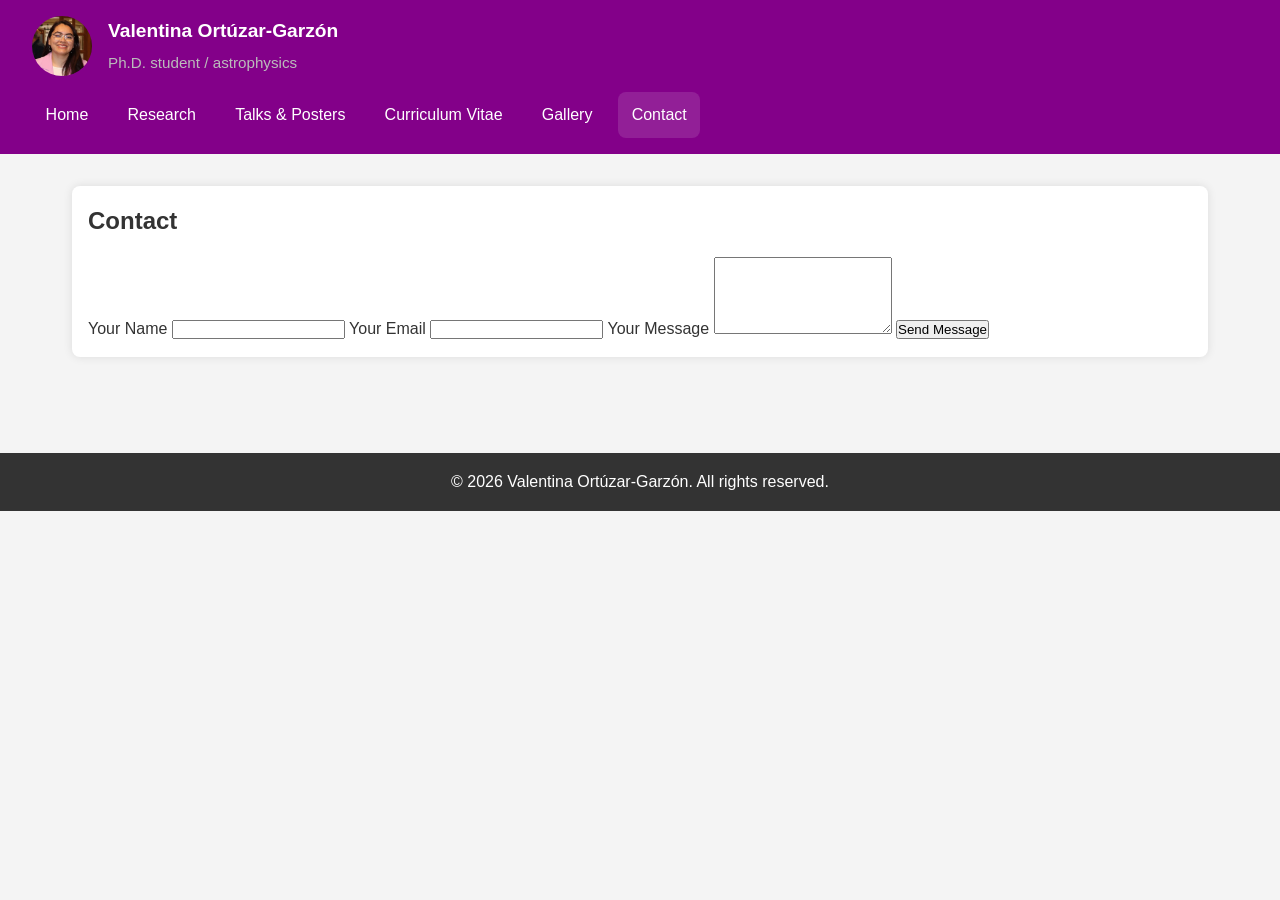
==== contact.html @ 6e051f51 "Update website content" ====
<!DOCTYPE html>
<html lang="en">
<head>
    <meta charset="UTF-8">
    <meta name="viewport" content="width=device-width, initial-scale=1.0">
    <title>Contact - Valentina Ortúzar-Garzón</title>
    <link rel="stylesheet" href="styles.css">
</head>
<body>
    <header>
        <div class="header-content">
            <img src="images/profile.jpeg" alt="Profile Image" class="profile-img">
            <div>
                <h1>Valentina Ortúzar-Garzón</h1>
                <p>Ph.D. student / astrophysics</p>
            </div>
        </div>
        <nav>
            <ul>
                <li><a href="index.html">Home</a></li>
                <li><a href="research.html">Research</a></li>
                <li><a href="talks_and_posters.html">Talks & Posters</a></li>
                <li><a href="resume.html">Curriculum Vitae</a></li>
                <li><a href="gallery.html">Gallery</a></li>
                <li><a href="contact.html" class="active">Contact</a></li>
            </ul>
        </nav>
    </header>
    <main>
        <section>
            <h2>Contact</h2>
            <form class="contact-form" action="https://formspree.io/f/movkngzr" method="POST">
                <label for="name">Your Name</label>
                <input type="text" name="name" id="name" required>

                <label for="email">Your Email</label>
                <input type="email" name="_replyto" id="email" required>

                <label for="message">Your Message</label>
                <textarea name="message" id="message" rows="5" required></textarea>

                <button type="submit">Send Message</button>
            </form>
        </section>
    </main>
    <footer>
        <p>&copy; 2026 Valentina Ortúzar-Garzón. All rights reserved.</p>
    </footer>
</body>
</html>
---- styles.css ----
/* Basic reset */
* {
    margin: 0;
    padding: 0;
    box-sizing: border-box;
}

/* Body and general styles */

body {
    font-family: Arial, sans-serif;
    line-height: 1.6;
    color: #333;
    background-color: #f4f4f4;
    scroll-behavior: smooth;
}

header {
    background-color: #830089;
    color: #fff;
    padding: 1rem 2rem;
}

.header-content {
    display: flex;
    align-items: center;
    gap: 1rem;
    margin-bottom: 1rem;
}

.header-content img {
    width: 60px;
    height: 60px;
    border-radius: 50%;
    object-fit: cover;
}

.header-content h1 {
    margin: 0;
    font-size: 1.2rem;
}

.header-content p {
    margin: 0.25rem 0 0;
    color: #bbb;
    font-size: 0.95rem;
}

nav ul {
    list-style: none;
    display: flex;
    flex-wrap: wrap;
    gap: 0.75rem;
    padding: 0;
    margin: 0;
}

nav li {
    margin: 0;
}

nav a {
    color: #fff;
    text-decoration: none;
    display: inline-block;
    padding: 0.65rem 0.85rem;
    border-radius: 8px;
    transition: background-color 0.2s;
}

nav a:hover,
nav a.active {
    background-color: rgba(255, 255, 255, 0.12);
}

main {
    max-width: 1200px;
    margin: 0 auto;
    padding: 2rem;
}

section {
    margin-bottom: 2rem;
    padding: 1rem;
    background-color: #fff;
    border-radius: 8px;
    box-shadow: 0 0 10px rgba(0,0,0,0.1);
}

section h2 {
    margin-bottom: 1rem;
    color: #333;
}

section p {
    line-height: 1.8;
    text-align: justify;
    margin-bottom: 1rem;
}

.section-image {
    width: 100%;
    max-width: 500px;
    height: auto;
    border-radius: 8px;
    display: block;
    margin: 1rem auto 0;
}

/* Gallery */
.gallery {
    display: flex;
    flex-wrap: wrap;
    gap: 1rem;
}

.gallery img {
    width: 300px;
    height: 300px;
    object-fit: cover;
    border-radius: 4px;
}

.talk-list {
    list-style: none;
    padding: 0;
    margin: 0;
}

.talk-list li {
    display: flex;
    align-items: center;
    gap: 1rem;
    margin-bottom: 1rem;
}

.talk-list img {
    width: 80px;
    height: 80px;
    object-fit: cover;
    border-radius: 8px;
    flex-shrink: 0;
}

.talk-info a {
    font-weight: bold;
    color: #333;
    text-decoration: none;
}

.talk-info a:hover {
    text-decoration: underline;
}

.talk-info span {
    display: block;
    color: #555;
    margin-top: 0.25rem;
}

/* Footer */
footer {
    background-color: #333;
    color: #fff;
    text-align: center;
    padding: 1rem;
    margin-top: 2rem;
}

/* Responsive design */
@media (max-width: 900px) {
    body {
        flex-direction: column;
    }

    .sidebar {
        position: relative;
        width: 100%;
        height: auto;
        padding: 1.5rem;
    }

    .sidebar-brand {
        justify-content: center;
        text-align: center;
    }

    .sidebar nav ul {
        display: flex;
        flex-wrap: wrap;
        justify-content: center;
        gap: 0.5rem;
    }

    .sidebar nav li {
        margin-bottom: 0;
    }

    main {
        margin-left: 0;
        width: 100%;
        padding: 1.5rem;
    }

    .profile-img {
        width: 60px;
        height: 60px;
    }

    .gallery {
        justify-content: center;
    }

    .gallery img {
        width: 100%;
        max-width: 300px;
        height: 300px;
    }
}

#contact .contact-form {
    background: #ffffff;
    padding: 20px;
    border-radius: 12px;
    box-shadow: 0 0 10px rgba(0,0,0,0.1);
    width: 100%;
    max-width: 500px;
    margin: 0 auto;
}

#contact .contact-form label {
    display: block;
    margin-top: 1rem;
    font-weight: bold;
    color: #333;
}

#contact .contact-form input,
#contact .contact-form textarea,
#contact .contact-form button {
    width: 100%;
    padding: 10px;
    margin-top: 10px;
    border-radius: 8px;
    border: 1px solid #ccc;
    font-size: 16px;
}

#contact .contact-form button {
    background-color: #9C02A8;
    color: white;
    border: none;
    cursor: pointer;
}

#contact .contact-form button:hover {
    background-color: #7b0285;
}
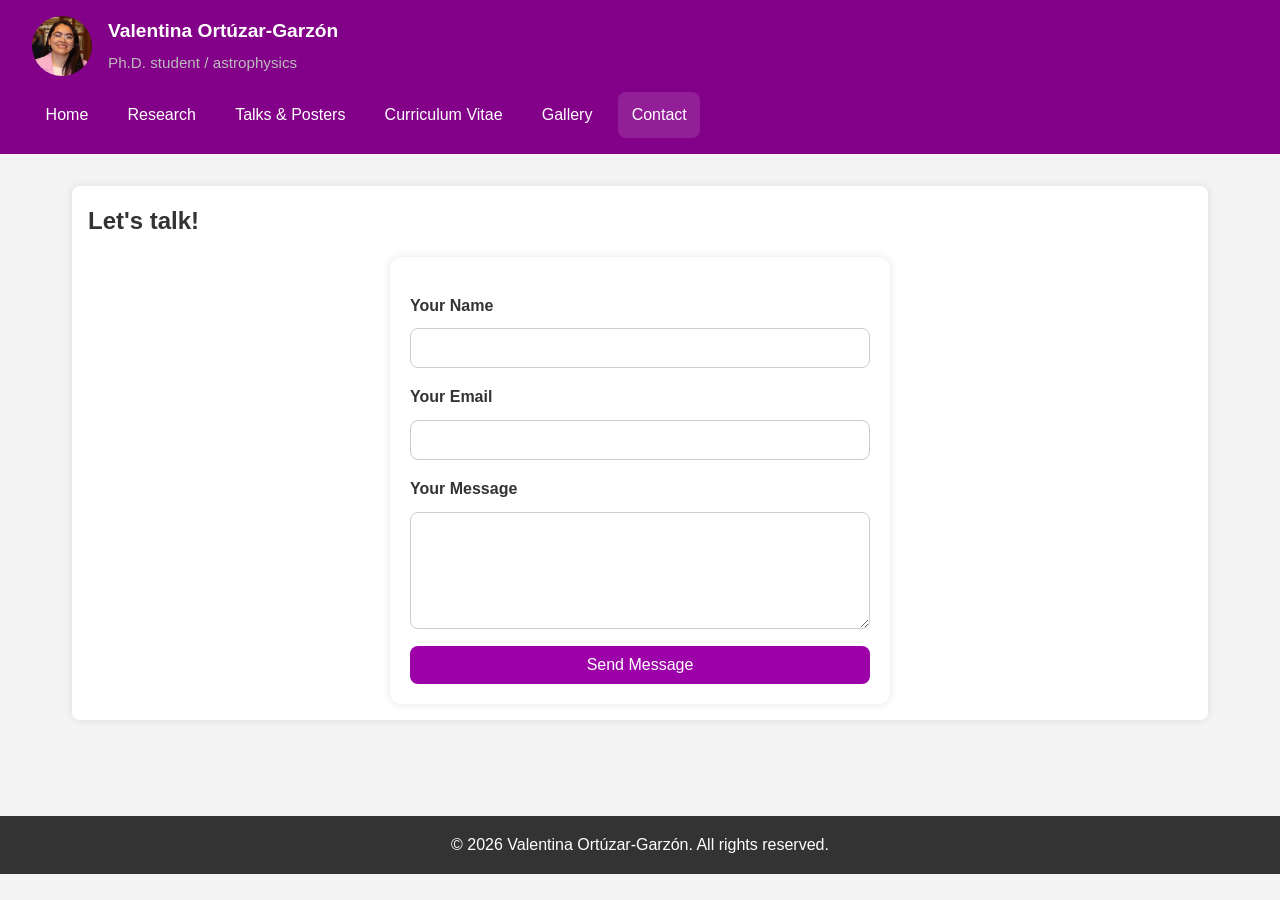
==== commit 3e67e0e6: "Update website content" ====
--- a/contact.html
+++ b/contact.html
@@ -26,9 +26,9 @@
             </ul>
         </nav>
     </header>
-    <main>
+    <main id="contact">
         <section>
-            <h2>Contact</h2>
+            <h2>Let's talk!</h2>
             <form class="contact-form" action="https://formspree.io/f/movkngzr" method="POST">
                 <label for="name">Your Name</label>
                 <input type="text" name="name" id="name" required>
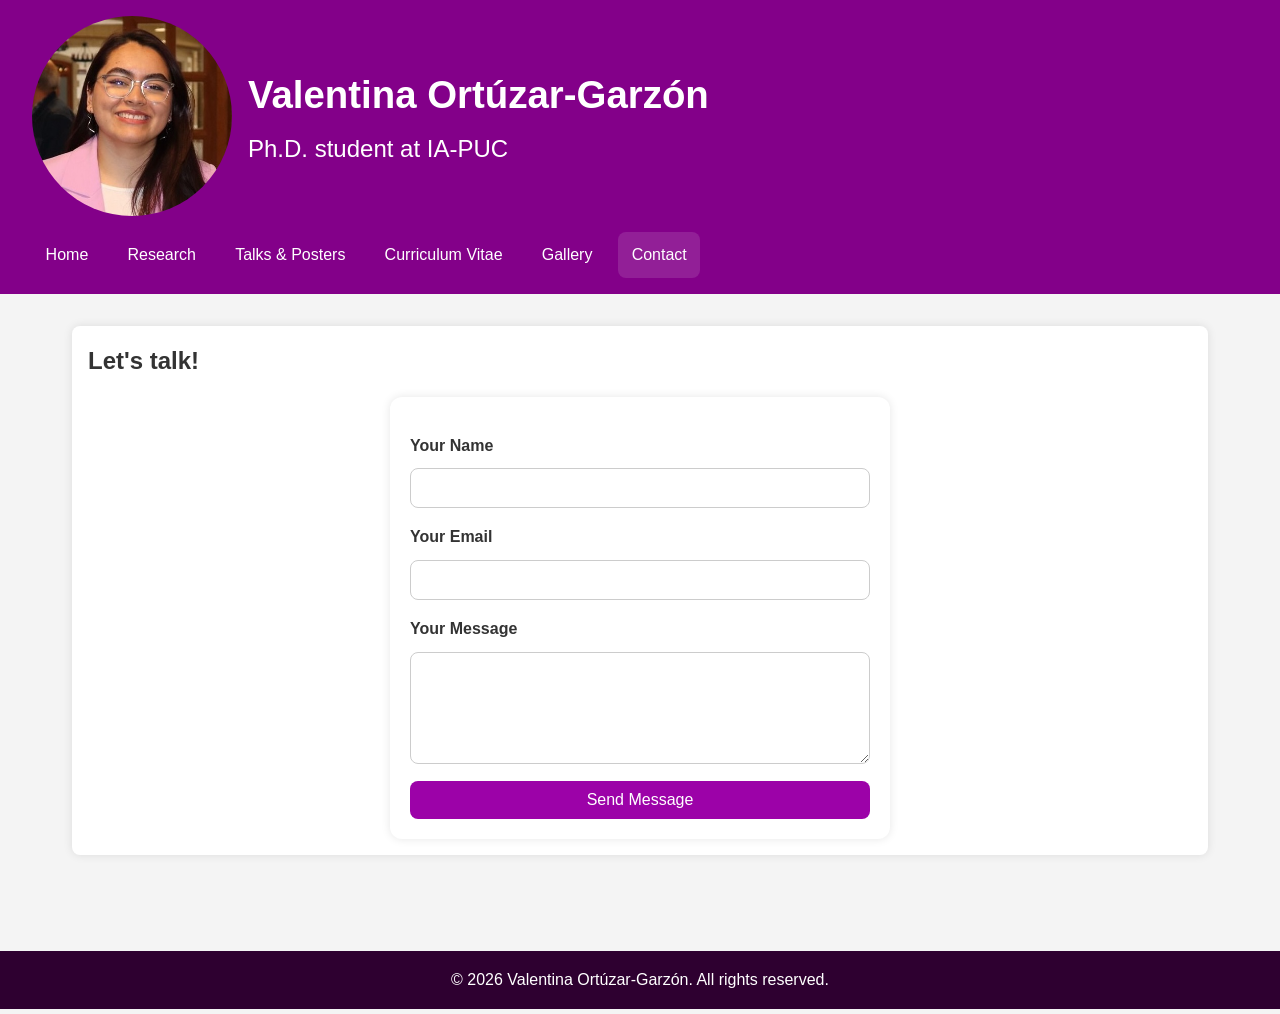
==== commit a5b594d5: "Update website content" ====
--- a/contact.html
+++ b/contact.html
@@ -12,7 +12,7 @@
             <img src="images/profile.jpeg" alt="Profile Image" class="profile-img">
             <div>
                 <h1>Valentina Ortúzar-Garzón</h1>
-                <p>Ph.D. student / astrophysics</p>
+                <p>Ph.D. student at IA-PUC</p>
             </div>
         </div>
         <nav>
--- a/styles.css
+++ b/styles.css
@@ -29,21 +29,21 @@
 }
 
 .header-content img {
-    width: 60px;
-    height: 60px;
+    width: 200px;
+    height: 200px;
     border-radius: 50%;
     object-fit: cover;
 }
 
 .header-content h1 {
     margin: 0;
-    font-size: 1.2rem;
+    font-size: 2.4rem;
 }
 
 .header-content p {
     margin: 0.25rem 0 0;
-    color: #bbb;
-    font-size: 0.95rem;
+    color: #ffffff;
+    font-size: 1.5rem;
 }
 
 nav ul {
@@ -160,7 +160,7 @@
 
 /* Footer */
 footer {
-    background-color: #333;
+    background-color: #2e0030;
     color: #fff;
     text-align: center;
     padding: 1rem;
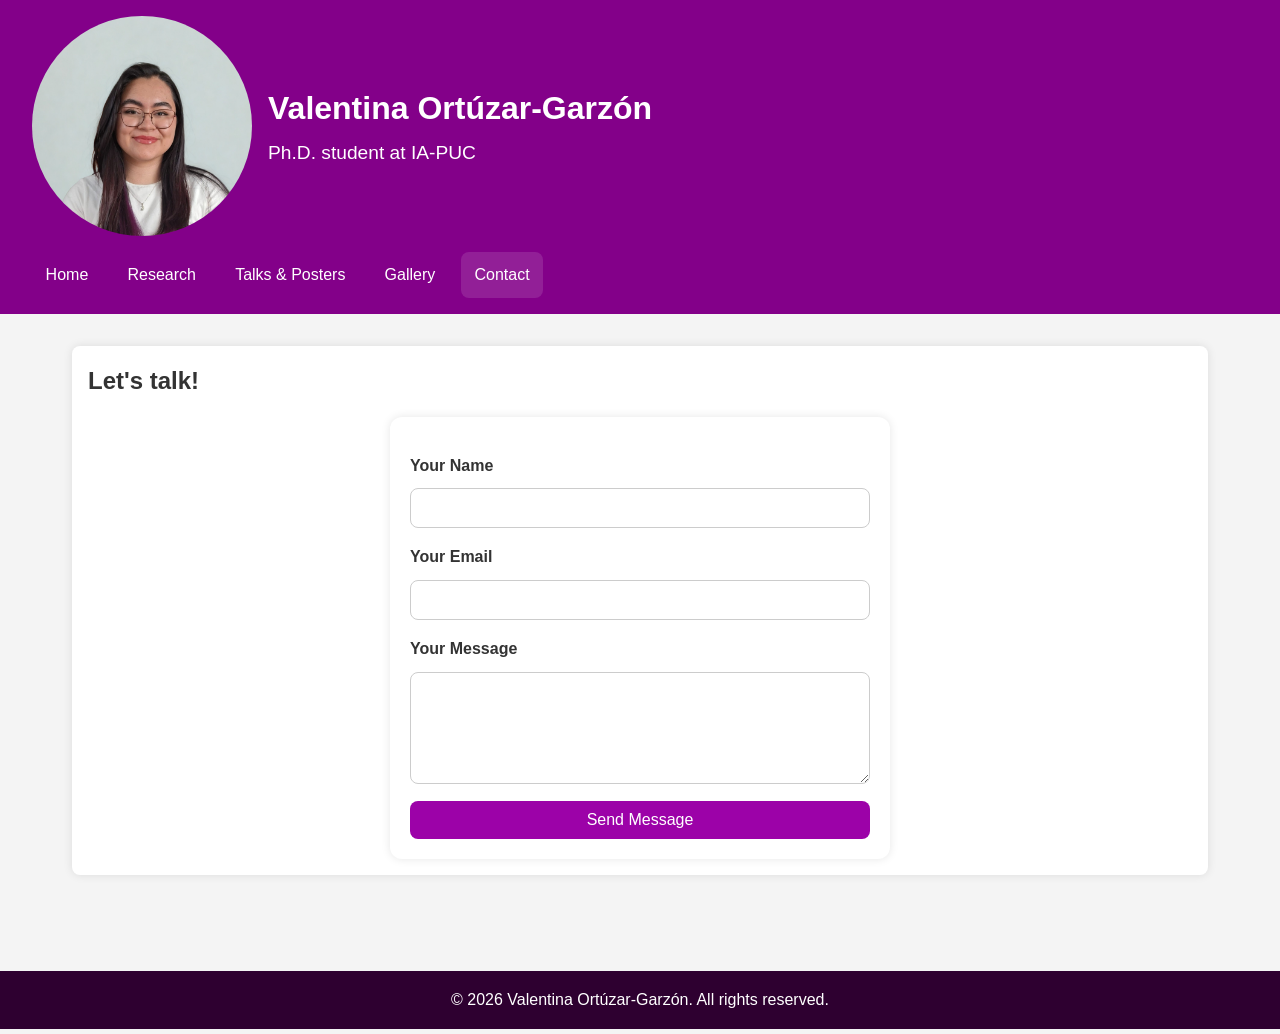
==== commit 4443f7a0: "Update website content" ====
--- a/contact.html
+++ b/contact.html
@@ -9,7 +9,7 @@
 <body>
     <header>
         <div class="header-content">
-            <img src="images/profile.jpeg" alt="Profile Image" class="profile-img">
+            <img src="images/profile.jpg" alt="Profile Image" class="profile-img">
             <div>
                 <h1>Valentina Ortúzar-Garzón</h1>
                 <p>Ph.D. student at IA-PUC</p>
@@ -20,7 +20,7 @@
                 <li><a href="index.html">Home</a></li>
                 <li><a href="research.html">Research</a></li>
                 <li><a href="talks_and_posters.html">Talks & Posters</a></li>
-                <li><a href="resume.html">Curriculum Vitae</a></li>
+                <!-- <li><a href="resume.html">Curriculum Vitae</a></li> -->
                 <li><a href="gallery.html">Gallery</a></li>
                 <li><a href="contact.html" class="active">Contact</a></li>
             </ul>
--- a/styles.css
+++ b/styles.css
@@ -29,21 +29,21 @@
 }
 
 .header-content img {
-    width: 200px;
-    height: 200px;
+    width: 220px;
+    height: 220px;
     border-radius: 50%;
     object-fit: cover;
 }
 
 .header-content h1 {
     margin: 0;
-    font-size: 2.4rem;
+    font-size: 2.0rem;
 }
 
 .header-content p {
     margin: 0.25rem 0 0;
     color: #ffffff;
-    font-size: 1.5rem;
+    font-size: 1.2rem;
 }
 
 nav ul {
@@ -53,6 +53,7 @@
     gap: 0.75rem;
     padding: 0;
     margin: 0;
+    justify-content: flex-start;
 }
 
 nav li {
@@ -66,6 +67,9 @@
     padding: 0.65rem 0.85rem;
     border-radius: 8px;
     transition: background-color 0.2s;
+    min-height: 44px; /* Touch-friendly minimum */
+    display: flex;
+    align-items: center;
 }
 
 nav a:hover,
@@ -168,53 +172,92 @@
 }
 
 /* Responsive design */
-@media (max-width: 900px) {
-    body {
+@media (max-width: 768px) {
+    header {
+        padding: 1rem;
+    }
+
+    .header-content {
         flex-direction: column;
-    }
-
-    .sidebar {
-        position: relative;
-        width: 100%;
-        height: auto;
-        padding: 1.5rem;
-    }
-
-    .sidebar-brand {
+        text-align: center;
+        gap: 0.5rem;
+    }
+
+    .header-content img {
+        width: 120px;
+        height: 120px;
+    }
+
+    .header-content h1 {
+        font-size: 1.8rem;
+    }
+
+    .header-content p {
+        font-size: 1.2rem;
+    }
+
+    nav ul {
         justify-content: center;
-        text-align: center;
-    }
-
-    .sidebar nav ul {
-        display: flex;
-        flex-wrap: wrap;
-        justify-content: center;
-        gap: 0.5rem;
-    }
-
-    .sidebar nav li {
-        margin-bottom: 0;
+        gap: 0.25rem;
+    }
+
+    nav a {
+        padding: 0.5rem 0.75rem;
+        font-size: 0.9rem;
     }
 
     main {
-        margin-left: 0;
-        width: 100%;
-        padding: 1.5rem;
-    }
-
-    .profile-img {
-        width: 60px;
-        height: 60px;
-    }
-
-    .gallery {
-        justify-content: center;
+        padding: 1rem;
+    }
+
+    section {
+        padding: 1rem;
     }
 
     .gallery img {
         width: 100%;
-        max-width: 300px;
-        height: 300px;
+        max-width: 280px;
+        height: 280px;
+    }
+}
+
+@media (max-width: 480px) {
+    .header-content img {
+        width: 100px;
+        height: 100px;
+    }
+
+    .header-content h1 {
+        font-size: 1.5rem;
+    }
+
+    .header-content p {
+        font-size: 1rem;
+    }
+
+    nav a {
+        padding: 0.4rem 0.6rem;
+        font-size: 0.8rem;
+        min-height: 40px;
+    }
+
+    main {
+        padding: 0.5rem;
+    }
+
+    section {
+        padding: 0.75rem;
+        margin-bottom: 1rem;
+    }
+
+    section p {
+        font-size: 1rem;
+        line-height: 1.6;
+    }
+
+    .section-image {
+        max-width: 100%;
+        margin: 1rem 0;
     }
 }
 
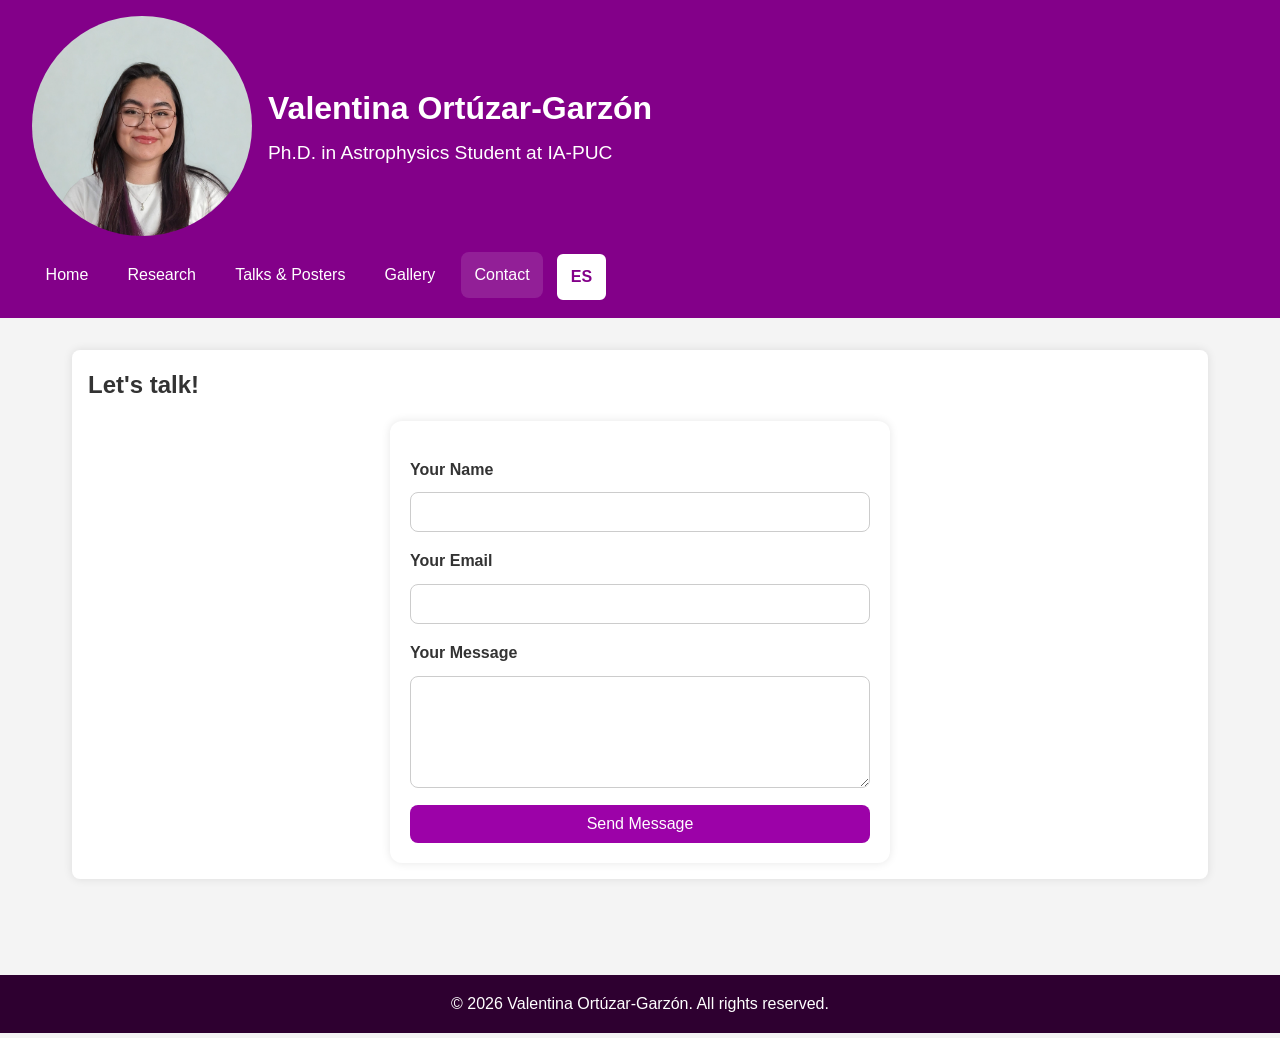
==== commit 3dfb29e7: "Update website content" ====
--- a/contact.html
+++ b/contact.html
@@ -5,6 +5,8 @@
     <meta name="viewport" content="width=device-width, initial-scale=1.0">
     <title>Contact - Valentina Ortúzar-Garzón</title>
     <link rel="stylesheet" href="styles.css">
+    <link rel="alternate" hreflang="en" href="contact.html">
+    <link rel="alternate" hreflang="es" href="contact_es.html">
 </head>
 <body>
     <header>
@@ -12,7 +14,7 @@
             <img src="images/profile.jpg" alt="Profile Image" class="profile-img">
             <div>
                 <h1>Valentina Ortúzar-Garzón</h1>
-                <p>Ph.D. student at IA-PUC</p>
+                <p>Ph.D. in Astrophysics Student at IA-PUC</p>
             </div>
         </div>
         <nav>
@@ -20,9 +22,9 @@
                 <li><a href="index.html">Home</a></li>
                 <li><a href="research.html">Research</a></li>
                 <li><a href="talks_and_posters.html">Talks & Posters</a></li>
-                <!-- <li><a href="resume.html">Curriculum Vitae</a></li> -->
                 <li><a href="gallery.html">Gallery</a></li>
                 <li><a href="contact.html" class="active">Contact</a></li>
+                <li><a href="contact_es.html" class="lang-link">ES</a></li>
             </ul>
         </nav>
     </header>
--- a/styles.css
+++ b/styles.css
@@ -169,6 +169,18 @@
     text-align: center;
     padding: 1rem;
     margin-top: 2rem;
+}
+
+/* Language switch button */
+nav a.lang-link {
+    background-color: #fff;
+    color: #830089;
+    font-weight: bold;
+    border: 2px solid #830089;
+}
+
+nav a.lang-link:hover {
+    background-color: #f0f0f0;
 }
 
 /* Responsive design */
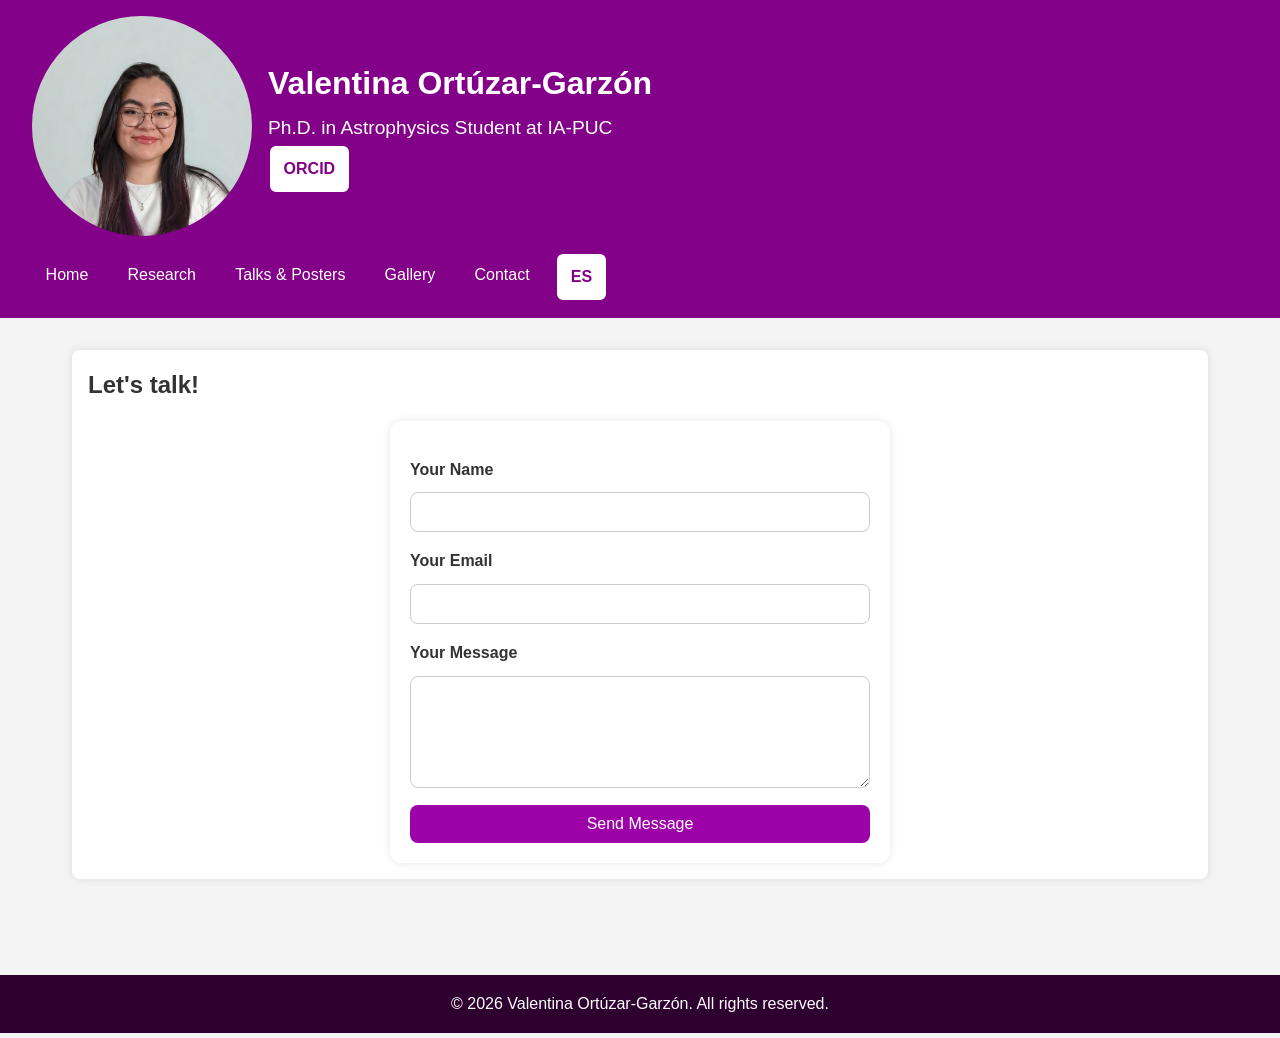
==== commit 5c767854: "Update website content" ====
--- a/contact.html
+++ b/contact.html
@@ -15,6 +15,16 @@
             <div>
                 <h1>Valentina Ortúzar-Garzón</h1>
                 <p>Ph.D. in Astrophysics Student at IA-PUC</p>
+                <nav>
+                    <a href="https://orcid.org/0009-0004-9440-6171" 
+                    target="_blank" 
+                    rel="noopener noreferrer"
+                    class="button-link orcid"
+                    <img src="images/ORCID_iD.png" 
+                        alt="ORCID logo">
+                    ORCID
+                    </a>                
+                </nav>                
             </div>
         </div>
         <nav>
--- a/styles.css
+++ b/styles.css
@@ -72,10 +72,32 @@
     align-items: center;
 }
 
+
+
 nav a:hover,
 nav a.active {
-    background-color: rgba(255, 255, 255, 0.12);
-}
+    background-color: #830089;
+    color: #fff;
+}
+
+.button-link {
+    text-decoration: none;
+    display: inline-flex;
+    align-items: center;
+    gap: 0.5rem; /* space between icon and text */
+    padding: 0.65rem 0.85rem;
+    border-radius: 8px;
+    background-color: #fff;
+    color: #830089;
+    font-weight: bold;
+    border: 2px solid #830089;
+}
+
+.button-link img {
+    width: 16px;
+    height: 16px;
+}
+
 
 main {
     max-width: 1200px;
